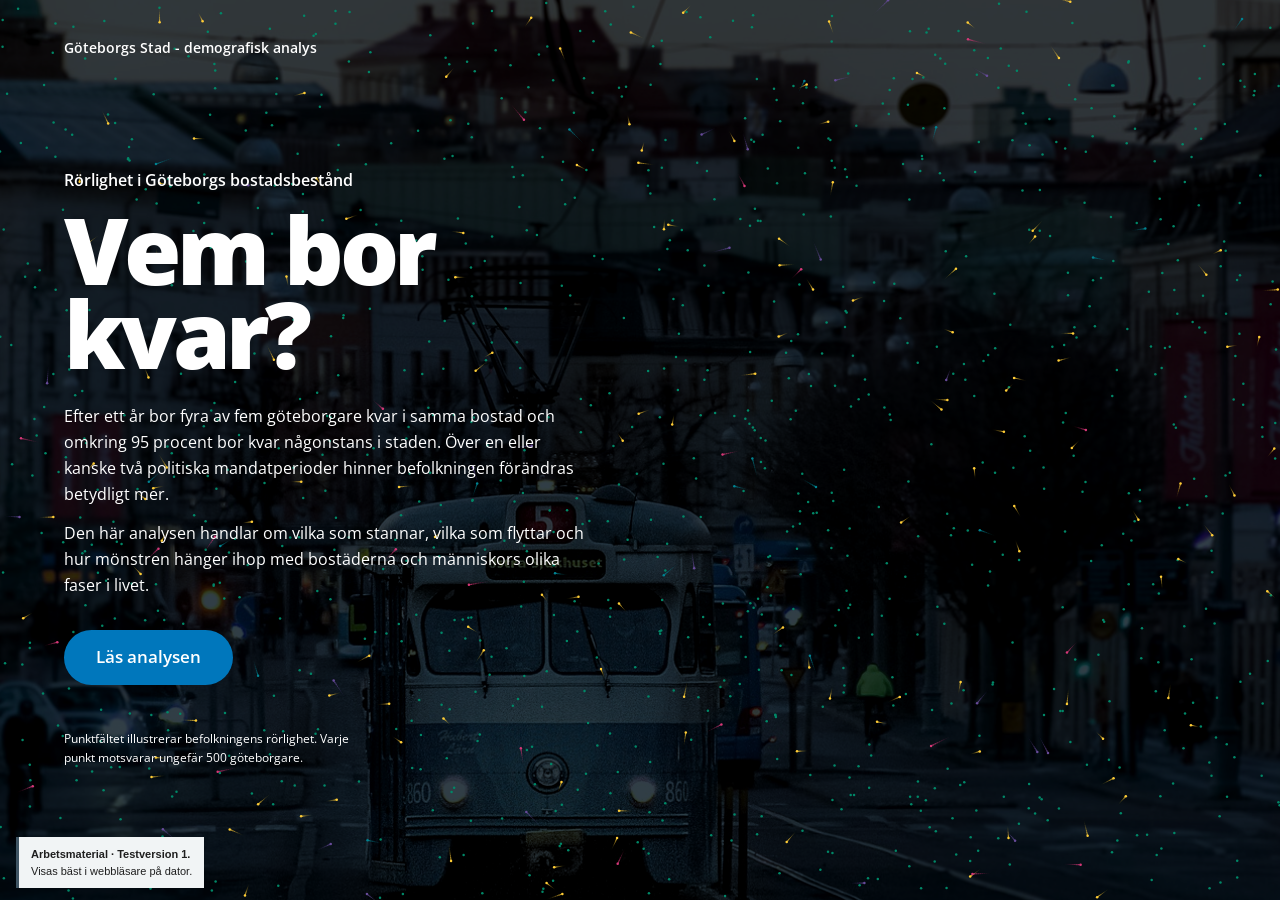
==== index.html @ 53bc5efc "Add files via upload Initiate test version 1." ====
<!DOCTYPE html>
<html lang="sv">
<head>
<meta charset="utf-8">
<meta name="viewport" content="width=device-width, initial-scale=1">
<title>Vem bor kvar? Rörlighet i Göteborgs bostadsbestånd</title>
<meta name="description" content="En analys av kvarboende och byte av folkbokföringsadress i Göteborg, byggd på folkbokföringen 2013–2025.">

<link rel="preconnect" href="https://fonts.googleapis.com">
<link rel="preconnect" href="https://fonts.gstatic.com" crossorigin>
<link href="https://fonts.googleapis.com/css2?family=Open+Sans:wght@400;600;800&display=swap" rel="stylesheet">
<link rel="stylesheet" href="assets/css/styles.css?v=1ab762411f13">
<link rel="stylesheet" href="arbetslage.css"><link rel="stylesheet" href="assets/css/gemensamt.css?v=20260920"><script src="assets/js/rapportinstallningar.js"></script></head>

<body>

<a class="hoppa" href="#innehall">Hoppa till innehållet</a>

<main class="hero" id="innehall" tabindex="-1">
  <div class="hero__foto" role="presentation"></div>
  <div class="hero__ton" role="presentation"></div>
  <canvas class="hero__duk" id="falt" aria-hidden="true"></canvas>

  <div class="hero__inner">
    <p class="hero__etikett">Rörlighet i Göteborgs bostadsbestånd</p>
    <h1 class="hero__titel" id="hero-titel">Vem bor kvar?</h1>

    <div class="hero__ingress">
      <p>Efter ett år bor fyra av fem göteborgare kvar i samma bostad och omkring 95 procent bor kvar någonstans i staden. Över en eller kanske två politiska mandatperioder hinner befolkningen förändras betydligt mer.</p>
      <p>Den här analysen handlar om vilka som stannar, vilka som flyttar och hur mönstren hänger ihop med bostäderna och människors olika faser i livet.</p>
    </div>

    <a class="knapp" href="rapport.html#steg-1">Läs analysen</a>

    <p class="hero__fotnot">
      Punktfältet illustrerar befolkningens rörlighet.
      Varje punkt motsvarar ungefär 500 göteborgare.
    </p>
  </div>

  <p class="hero__meta">Göteborgs Stad - demografisk analys</p>

</main>

<script src="data/flode.js?v=032e635a07d5"></script>
<script src="assets/js/farger.js?v=6136b5aa2ad9"></script>
<script src="assets/js/hero.js?v=33c03882eae3"></script>
<script src="arbetslage.js"></script></body>
</html>
---- assets/css/styles.css ----
/* --------------------------------------------------------------
   Rörlighet i Göteborgs bostadsbestånd
   Gemensam grund och landningssida.

   Följer Göteborgs Stads grafiska profil:
     Typsnitt   Open Sans Extrabold i rubriker, Regular i brödtext
     Text       Alltid svart #1f1f1f eller vit #ffffff, aldrig
                genomskinlig. Hierarki genom storlek och vikt.
     Färg       Göteborgsblå #0077bc endast profilerande element,
                aldrig datavärden. Datafärgerna används solida.
     Versaler   Endast inledande stor bokstav, aldrig VERSALER.
   -------------------------------------------------------------- */

:root {
  /* Profilerande */
  --gbg-bla:      #0077bc;

  /* Datafärger */
  --gbg-morkbla:  #3f5564;
  --gbg-turkos:   #008391;
  --gbg-gron:     #008767;
  --gbg-gul:      #ffcd37;
  --gbg-rod:      #d24723;
  --gbg-rosa:     #d53878;
  --gbg-lila:     #674b99;
  --gbg-gra:      #d1d9dc;
  --gbg-ljusbla:  #c0e4f2;
  --gbg-ljusgul:  #fff3b0;

  /* Ytor */
  --svart:        #1f1f1f;
  --vit:          #ffffff;
  --natt:         #3f5564;
  --papper:       #ffffff;
  --linje:        #d1d9dc;
  --kalla:        #1f1f1f;

  --font: "Open Sans", system-ui, sans-serif;
}

*, *::before, *::after { box-sizing: border-box; }
html { -webkit-text-size-adjust: 100%; }

body {
  margin: 0;
  font-family: var(--font);
  font-size: 17px;
  line-height: 1.6;
  color: var(--svart);
  background: var(--papper);
}

.visuellt-dold {
  position: absolute; width: 1px; height: 1px;
  overflow: hidden; clip: rect(0 0 0 0); white-space: nowrap;
}

.hoppa {
  position: fixed;
  z-index: 100;
  top: .75rem;
  left: .75rem;
  padding: .65rem .9rem;
  color: var(--svart);
  background: var(--vit);
  border: 2px solid var(--svart);
  transform: translateY(-180%);
}
.hoppa:focus { transform: none; }

/* --- Knapp ---------------------------------------------------- */
/* Göteborgsblå är profilerande och används för det som går att
   klicka på. Aldrig för datavärden. */

.knapp {
  display: inline-block;
  font-family: var(--font);
  font-weight: 600;
  font-size: 1.05rem;
  color: var(--vit);
  background: var(--gbg-bla);
  padding: .9rem 2rem;
  border: none;
  border-radius: 999px;
  text-decoration: none;
  cursor: pointer;
  transition: background .15s ease;
}
.knapp:hover  { background: var(--svart); }
.knapp:active { transform: translateY(1px); }
.knapp:focus-visible { outline: 3px solid var(--svart); outline-offset: 3px; }

/* ==============================================================
   Landningssidan
   ============================================================== */

.hero {
  position: relative;
  isolation: isolate;
  min-height: 100svh;
  overflow: hidden;
  color: var(--vit);
  background: var(--gbg-morkbla);
}

.hero__foto,
.hero__ton,
.hero__duk {
  position: absolute;
  inset: 0;
  width: 100%;
  height: 100%;
}

.hero__foto {
  z-index: -3;
  background-color: var(--gbg-morkbla);
  background-image: url("../img/hero.jpg");
  background-repeat: no-repeat;
  background-position: center 72%;
  background-size: cover;
  filter: brightness(.62) saturate(.78) contrast(1.08);
  transform: scale(1.01);
}

.hero__ton {
  z-index: -2;
  background: var(--gbg-morkbla);
  mix-blend-mode: multiply;
  opacity: .92;
}

.hero__duk {
  z-index: -1;
  display: block;
  pointer-events: none;
}

.hero__inner {
  display: flex;
  flex-direction: column;
  justify-content: center;
  min-height: 100svh;
  width: min(100%, 1500px);
  margin-inline: auto;
  padding: clamp(7.5rem, 14vh, 10rem) clamp(1.5rem, 5vw, 5rem) clamp(5rem, 10vh, 7rem);
}

.hero__etikett {
  max-width: 38rem;
  margin: 0 0 1rem;
  font-weight: 600;
  font-size: clamp(1.02rem, 1.25vw, 1.25rem);
  line-height: 1.35;
}

.hero__titel {
  max-width: 6.8ch;
  margin: 0 0 clamp(1.4rem, 3vh, 2rem);
  font-weight: 800;
  font-size: clamp(4.4rem, 7.3vw, 8rem);
  line-height: .9;
  letter-spacing: -.05em;
  text-wrap: balance;
}

.hero__ingress {
  max-width: 59ch;
  margin: 0 0 clamp(1.6rem, 3.5vh, 2.3rem);
  font-size: clamp(1.02rem, 1.2vw, 1.16rem);
  line-height: 1.6;
}

.hero .knapp {
  align-self: flex-start;
  min-width: 10.5rem;
  text-align: center;
}
.hero .knapp:hover {
  color: var(--svart);
  background: var(--vit);
}
.hero .knapp:focus-visible { outline-color: var(--vit); }

.hero__fotnot {
  max-width: 42ch;
  margin: clamp(2rem, 5vh, 3.4rem) 0 0;
  font-size: .78rem;
  line-height: 1.45;
}

.hero__meta {
  position: absolute;
  z-index: 2;
  top: clamp(1.25rem, 3vw, 2.4rem);
  left: max(clamp(1.5rem, 5vw, 5rem), calc((100vw - 1500px) / 2 + 5rem));
  margin: 0;
  font-size: clamp(.9rem, 1vw, 1.02rem);
  line-height: 1.35;
  font-weight: 600;
}

@media (max-width: 760px) {
  .hero { overflow-y: auto; }
  .hero__inner {
    justify-content: flex-start;
    padding-top: 7.2rem;
    padding-bottom: 3rem;
  }
  .hero__foto { background-position: center 68%; }
  .hero__etikett { max-width: 24rem; font-size: 1rem; }
  .hero__titel {
    max-width: 6.6ch;
    font-size: clamp(3.8rem, 18vw, 5.6rem);
  }
  .hero__ingress { font-size: 1rem; line-height: 1.55; }
  .hero__fotnot { margin-top: 2.2rem; }
  .hero__meta { left: 1.5rem; font-size: .88rem; }
}

@media (max-height: 760px) and (min-width: 761px) {
  .hero__inner {
    justify-content: flex-start;
    padding-top: 5.8rem;
    padding-bottom: 2.5rem;
  }
  .hero__etikett { margin-bottom: .6rem; font-size: 1rem; }
  .hero__titel {
    margin-bottom: 1rem;
    font-size: clamp(3.9rem, 6.6vw, 6.3rem);
  }
  .hero__ingress {
    margin-bottom: 1.2rem;
    font-size: 1rem;
    line-height: 1.5;
  }
  .hero__fotnot { margin-top: 1.6rem; }
  .hero__meta { top: 1.1rem; }
}

@media (prefers-reduced-motion: reduce) {
  * { transition-duration: .01ms !important; }
}

.hero__ingress p { margin: 0; }
.hero__ingress p + p { margin-top: .8em; }
---- arbetslage.css ----
.arbetslage{position:fixed;bottom:12px;left:16px;z-index:80;max-width:265px;padding:9px 12px;border-left:3px solid #3f5564;background:#f1f4f5;color:#1f1f1f;font:11px/1.5 Arial,sans-serif}.arbetslage strong,.arbetslage span{display:block}.arbetslage strong{font-weight:600}@media(max-width:1100px){.arbetslage{position:relative;left:auto;bottom:auto;margin:0 1rem 6rem;max-width:none;width:fit-content}}@media print{.arbetslage{position:static;margin:1rem 0}}
---- assets/css/gemensamt.css ----
/* Gemensamma detaljer i testversionen. Diagrammens färger och skalor behålls. */
.scen .steg :is(.slutsatsmarkering,.k5__budskap,.k6__budskap,.k7__budskap,.k8__budskap,.kh__budskap,.k7__summary,.k8__summary,.k9__sammanfattning,.kh__summary,.ks__summary){
  background:#f1f4f5;border:0;border-top:3px solid #3f5564;
  padding:1rem 1.1rem;margin-block:1.2rem;color:#1f1f1f;
}
.steg :is(.k8__note,.kh__note,.k7__result p:last-child){background:#f1f4f5;color:#1f1f1f;}
/* Den korta fetstilta övergången i kapitel 5 är avsiktligt utan ruta. */
#steg-1 p.k5__budskap{background:transparent;border:0;padding:0;}
.scen button:not(.nav__knapp),.scen select{border-radius:3px;color:#1f1f1f;line-height:1.4;}
.scen :is(button,select):not(:disabled){cursor:pointer;}
.scen button:not(:disabled):hover{background:#e4f2f7;}
.scen button[aria-pressed="true"]{background:#c0e4f2;border-color:#3f5564;font-weight:600;}
:is(button,a,select,input,summary,[tabindex]):focus-visible{outline:2px solid #1f1f1f;outline-offset:3px;}
.scen select{width:auto;max-width:100%;min-height:34px;padding:.35rem 1.8rem .35rem .55rem;}
.scen :is([class$="__controls"],[class$="__val"],[class$="__export"]){gap:.45rem;flex-wrap:wrap;}
.scen :is([class$="__source"],[class$="__kalla"]){font-size:.75rem;line-height:1.55;color:#1f1f1f;max-width:75ch;}
.scen :is([class$="__reading"],.k7__inspect){line-height:1.55;color:#1f1f1f;}
.scen svg{font-variant-numeric:tabular-nums;}
.scen details summary{cursor:pointer;line-height:1.5;}
.metod{max-width:min(760px,calc(100vw - 2rem));max-height:85svh;overflow:auto;}
.metod__inner p{line-height:1.65;}
.steg__vanster,.steg__hoger{min-width:0;}
/* En kolumn vid liten skärm eller stor webbläsarzoom. Innehållet får rulla. */
@media(max-width:1100px){
  body{height:auto;min-height:100svh;overflow:auto;}
  .scen{height:auto;min-height:100svh;}
  .scen .steg{position:relative;inset:auto;display:none;visibility:hidden;width:calc(100% - 2rem);height:auto;min-height:0;grid-template-columns:minmax(0,1fr);align-content:start;gap:1.5rem;padding-block:8.5rem 2rem;overflow:visible;}
  .scen .steg.aktiv{display:grid;visibility:visible;}
  .scen .steg__hoger{max-height:none;overflow:visible;}
  .scen .steg h1,.scen .steg h2{font-size:clamp(1.8rem,5vw,2.6rem);}
  .scen [id$="-plot"],.scen [class$="__figur"],.scen [class$="__table"]{max-width:100%;overflow-x:auto;}
  .scen svg{max-width:100%;}
  .scen .k7 svg{max-width:none;}
  .topp{flex-wrap:wrap;gap:.5rem;padding:.7rem 1rem;}
  .topp__kapitel{font-size:.8rem;}
  .navigering{max-width:calc(100vw - 1rem);}
}
@media(max-width:560px){
  .scen button{min-height:38px;}
  .topp__kapitel{display:none;}
  .scen .steg{padding-top:6.5rem;}
  .scen :is(.k4__kartprofil,.k4__kartlayout){grid-template-columns:minmax(0,1fr);}
  .scen select{font-size:1rem;}
}
@media(prefers-reduced-motion:reduce){html{scroll-behavior:auto;}}
@media print{.scen .steg{position:relative;display:grid;visibility:visible;height:auto;break-before:page;}.arbetslage{break-inside:avoid;}}

.scen .steg .k2__summa{background:#f1f4f5;}
@media(max-width:1100px){.scen [id$="-plot"]:focus-visible{outline-offset:-2px;}}

.steg .diagram-rulltips{font-size:.75rem;line-height:1.5;margin:.4rem 0 1rem;}
.diagram-rulltips[hidden]{display:none;}
.metod .metod__stang{position:sticky;top:0;right:auto;z-index:5;margin:0 1rem 1rem auto;width:auto;height:auto;min-height:44px;padding:.55rem .9rem;display:flex;align-items:center;gap:.55rem;border:1px solid #3f5564;border-radius:4px;background:#c0e4f2;color:#1f1f1f;font:600 .9rem/1.4 var(--font,Arial,sans-serif);}
.metod .metod__stang:hover{background:#d1d9dc;}
.metod__stang span{font-size:1.4rem;line-height:1;}
.sida5-avstamning{font-size:.85em;}

/* Förklaring intill bostadsutfallen i kapitel 1. */
.steg .bostadsbortfall p{font-size:.9rem;line-height:1.55;margin:0 0 .7rem;}
.steg .bostadsbortfall p:last-child{margin-bottom:0;}
.steg .bostadsbortfall-scb{font-size:.78rem;line-height:1.55;}

.steg .bostadsbortfall{font-weight:400;}
.steg .bostadsbortfall p{max-width:none;}
#steg-2 .bostadsbortfall-scb{font-size:.78rem;max-width:none;margin-top:.8rem;padding-top:.7rem;}

.k7__metodexempel{border-top:1px solid #d1d9dc;padding-top:.8rem;margin-top:1rem;font-size:.85rem;}
.steg .k7__metodexempel p{font-size:.85rem;line-height:1.6;}
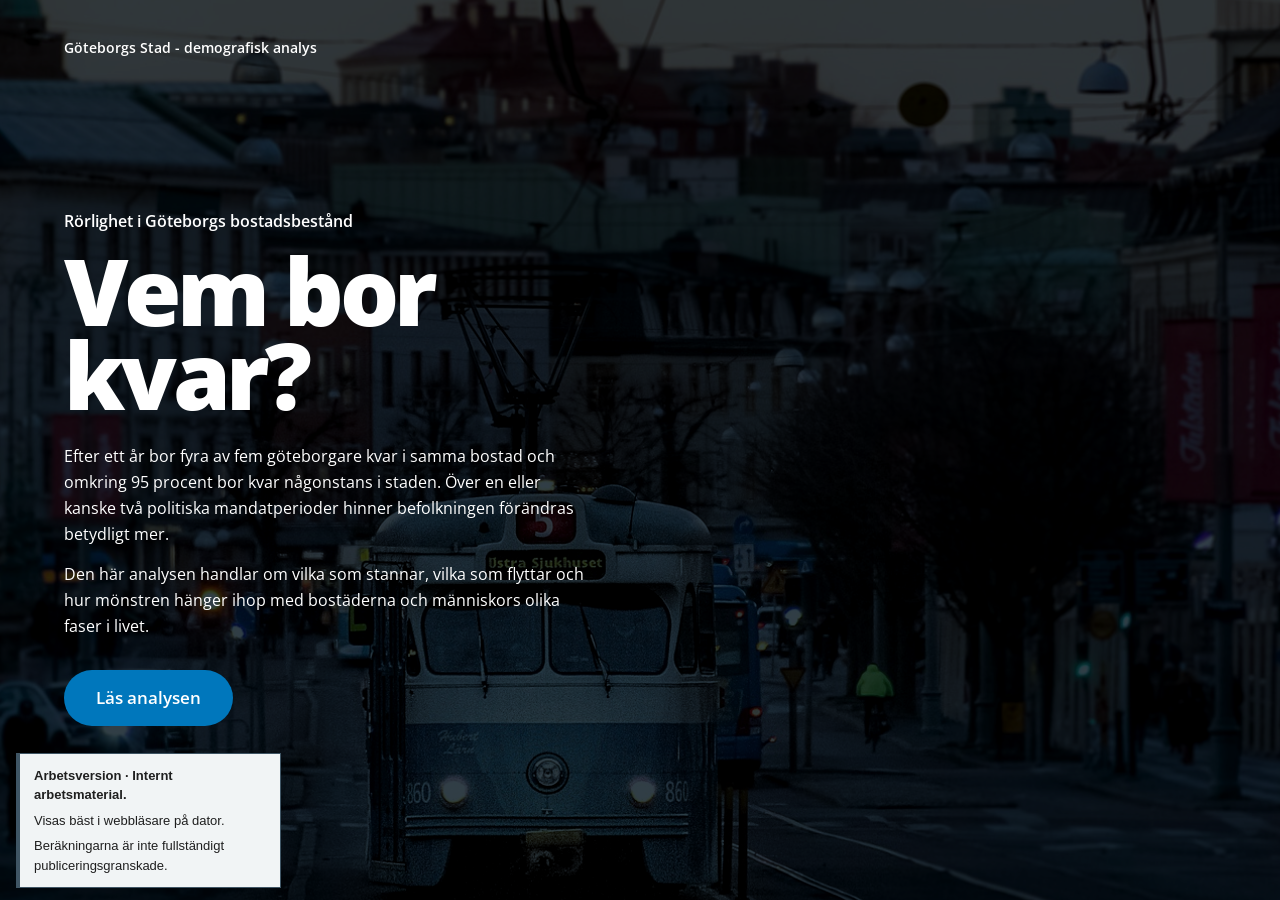
==== commit 5f3e09d5: "Publicera bearbetad arbetsversion 2 med huvudresultat och alla delar" ====
--- a/index.html
+++ b/index.html
@@ -3,14 +3,14 @@
 <head>
 <meta charset="utf-8">
 <meta name="viewport" content="width=device-width, initial-scale=1">
-<title>Vem bor kvar? Rörlighet i Göteborgs bostadsbestånd</title>
+<title>Arbetsversion 2 · Vem bor kvar? Rörlighet i Göteborgs bostadsbestånd</title>
 <meta name="description" content="En analys av kvarboende och byte av folkbokföringsadress i Göteborg, byggd på folkbokföringen 2013–2025.">
 
 <link rel="preconnect" href="https://fonts.googleapis.com">
 <link rel="preconnect" href="https://fonts.gstatic.com" crossorigin>
 <link href="https://fonts.googleapis.com/css2?family=Open+Sans:wght@400;600;800&display=swap" rel="stylesheet">
-<link rel="stylesheet" href="assets/css/styles.css?v=1ab762411f13">
-<link rel="stylesheet" href="arbetslage.css"><link rel="stylesheet" href="assets/css/gemensamt.css?v=20260920"><script src="assets/js/rapportinstallningar.js"></script></head>
+<link rel="stylesheet" href="assets/css/styles.css?v=v2-20260927">
+<link rel="stylesheet" href="arbetslage.css?v=v2-20260927"><link rel="stylesheet" href="assets/css/gemensamt.css?v=v2-20260927"><script src="assets/js/rapportinstallningar.js?v=v2-20260927"></script><link rel="stylesheet" href="assets/css/arbetsversion2.css?v=v2-20260927"></head>
 
 <body>
 
@@ -19,7 +19,6 @@
 <main class="hero" id="innehall" tabindex="-1">
   <div class="hero__foto" role="presentation"></div>
   <div class="hero__ton" role="presentation"></div>
-  <canvas class="hero__duk" id="falt" aria-hidden="true"></canvas>
 
   <div class="hero__inner">
     <p class="hero__etikett">Rörlighet i Göteborgs bostadsbestånd</p>
@@ -30,20 +29,15 @@
       <p>Den här analysen handlar om vilka som stannar, vilka som flyttar och hur mönstren hänger ihop med bostäderna och människors olika faser i livet.</p>
     </div>
 
-    <a class="knapp" href="rapport.html#steg-1">Läs analysen</a>
-
-    <p class="hero__fotnot">
-      Punktfältet illustrerar befolkningens rörlighet.
-      Varje punkt motsvarar ungefär 500 göteborgare.
-    </p>
+    <a class="knapp" href="huvudresultat.html">Läs analysen</a>
   </div>
 
   <p class="hero__meta">Göteborgs Stad - demografisk analys</p>
 
 </main>
 
-<script src="data/flode.js?v=032e635a07d5"></script>
-<script src="assets/js/farger.js?v=6136b5aa2ad9"></script>
-<script src="assets/js/hero.js?v=33c03882eae3"></script>
-<script src="arbetslage.js"></script></body>
+
+
+
+<script src="arbetslage.js?v=v2-20260927"></script><script src="assets/js/arbetsversion2.js?v=v2-20260927"></script></body>
 </html>
--- a/arbetslage.css
+++ b/arbetslage.css
@@ -1 +1 @@
-.arbetslage{position:fixed;bottom:12px;left:16px;z-index:80;max-width:265px;padding:9px 12px;border-left:3px solid #3f5564;background:#f1f4f5;color:#1f1f1f;font:11px/1.5 Arial,sans-serif}.arbetslage strong,.arbetslage span{display:block}.arbetslage strong{font-weight:600}@media(max-width:1100px){.arbetslage{position:relative;left:auto;bottom:auto;margin:0 1rem 6rem;max-width:none;width:fit-content}}@media print{.arbetslage{position:static;margin:1rem 0}}
+.arbetslage{position:fixed;bottom:12px;left:16px;z-index:80;max-width:265px;padding:12px 14px;border:1px solid #3f5564;border-left:4px solid #3f5564;background:#f1f4f5;color:#1f1f1f;font:13px/1.5 Arial,sans-serif}.arbetslage strong,.arbetslage span{display:block}.arbetslage strong{font-weight:700;margin-bottom:6px}.arbetslage span+span{margin-top:6px}@media(max-width:1100px){.arbetslage{position:relative;left:auto;bottom:auto;margin:0 1rem 6rem;max-width:none;width:fit-content}}@media print{.arbetslage{position:static;margin:1rem 0}}
--- a/assets/css/arbetsversion2.css
+++ b/assets/css/arbetsversion2.css
@@ -0,0 +1,60 @@
+/* Lokala redaktionella tillägg. Diagramdata och måttdefinitioner behålls. */
+.v2-ingangar{display:flex;flex-wrap:wrap;gap:1rem;margin-top:1.6rem;}
+.hero .v2-knapp-ljus{background:white;color:#1f1f1f;border:1px solid #3f5564;}
+.v2-startperiod{font-size:.86rem;line-height:1.65;max-width:58ch;margin-top:1.4rem;}
+.v2-topplankar{display:flex;gap:.85rem;font-size:.76rem;flex-wrap:wrap;}
+.v2-topplankar a{color:#1f1f1f;}
+.v2-status{border:1px solid #d1d9dc;border-top:3px solid #3f5564;padding:.75rem .9rem;margin:.5rem 0 1rem;font-size:.8rem;line-height:1.6;}
+.v2-status strong{display:block;}
+.v2-status p{margin:.45rem 0;}
+.v2-status a{color:#1f1f1f;}
+.scen p.v2-kommentar{font-size:.78rem;font-weight:600;margin:0 0 .8rem;}
+.v2-fordjupning{margin:1rem 0;border-top:1px solid #d1d9dc;padding-top:.8rem;}
+.v2-fordjupning>summary{font-weight:600;cursor:pointer;}
+.v2-resultatkort{display:grid;grid-template-columns:1fr 1fr;gap:1.25rem;}
+.v2-resultatkort section{border-top:2px solid #3f5564;padding-top:.7rem;}
+.v2-resultatkort h4{margin:.1rem 0 .5rem;font-size:1rem;}
+.v2-resultatkort p{font-size:.84rem;margin:.4rem 0;line-height:1.65;}
+.v2-resultatkort b{font-size:1.1rem;white-space:nowrap;}
+.v2-resultatkort a{color:#1f1f1f;font-size:.86rem;}
+/* Text och öppnade fördjupningar får ta plats, även på dator. */
+body:has(.scen){height:auto;overflow:auto;}
+.scen{height:auto;min-height:100svh;}
+.scen>.steg{position:relative;inset:auto;display:none;visibility:hidden;height:auto;min-height:0;align-items:start;align-content:start;padding-block:7rem 8rem;}
+.scen>.steg.aktiv{display:grid;visibility:visible;}
+.scen .steg__hoger{max-height:none;overflow:visible;}
+.scen .steg h1,.scen .steg h2{font-size:clamp(1.9rem,3.2vw,2.65rem);line-height:1.14;}
+.k8__values small{display:block;font-size:.7rem;}
+body.v2-guide{height:auto;overflow:auto;}
+.v2-guide header{position:static;display:flex;gap:1.2rem;flex-wrap:wrap;align-items:center;padding:1.1rem max(1rem,calc((100vw - 1100px)/2));border-bottom:1px solid #d1d9dc;}
+.v2-guide header a{color:#1f1f1f;font-size:.88rem;}
+.v2-guide main{width:min(1100px,calc(100% - 3rem));margin:3rem auto 7rem;}
+.v2-guide h1{font-size:clamp(2rem,4vw,3.3rem);font-weight:800;line-height:1.15;max-width:24ch;margin:.6rem 0 1.2rem;}
+.v2-guide .v2-lead{max-width:76ch;font-size:1.08rem;}
+.v2-guide h2{font-size:1.65rem;line-height:1.3;font-weight:800;}
+.v2-guide h3{font-size:1.12rem;}
+.v2-guide p{max-width:75ch;}
+.v2-guide a{color:#1f1f1f;text-underline-offset:.2em;}
+.v2-guide .v2-section{margin:2.8rem 0;padding-top:1.6rem;border-top:2px solid #3f5564;scroll-margin-top:1rem;}
+.v2-guide .v2-section-grid{display:grid;grid-template-columns:1fr 1fr;gap:3rem;}
+.v2-guide .v2-kpis{display:flex;gap:2rem;flex-wrap:wrap;margin:1.8rem 0;}
+.v2-guide .v2-kpis strong{display:block;font-size:2.3rem;font-weight:800;}
+.v2-guide .v2-kpis span{font-size:.84rem;display:block;max-width:24ch;}
+.v2-guide .v2-topics{display:grid;grid-template-columns:repeat(2,minmax(0,1fr));gap:1rem 2rem;}
+.v2-guide .v2-topics section{border-top:1px solid #d1d9dc;padding-top:.9rem;}
+.v2-guide li{margin:.5rem 0;}
+.v2-guide .v2-context{font-size:.83rem;line-height:1.6;}
+.v2-guide .v2-review-note{font-size:.83rem;line-height:1.6;margin-top:-.4rem;}
+.v2-review-link{font-size:.83rem;line-height:1.6;margin:.7rem 0 1rem;}
+.v2-guide table{border-collapse:collapse;width:100%;font-size:.9rem;}
+.v2-guide th,.v2-guide td{text-align:left;padding:.6rem .4rem;border-bottom:1px solid #d1d9dc;}
+.v2-guide th[scope=row]{font-weight:400;}
+.v2-guide .v2-jump{display:flex;flex-wrap:wrap;gap:.7rem 1.4rem;margin:1.6rem 0;font-size:.9rem;}
+.v2-guide .v2-balance{display:grid;gap:.6rem;font-size:.93rem;}
+.v2-guide .v2-balance p{padding:.7rem 0;margin:0;border-bottom:1px solid #d1d9dc;}
+.v2-guide footer{border-top:1px solid #d1d9dc;padding-top:1.2rem;font-size:.78rem;margin-top:3rem;}
+.v2-guide .arbetslage{position:static;margin:1rem max(1rem,calc((100vw - 1100px)/2));max-width:none;width:fit-content;}
+@media(max-width:1100px){.topp__vanster{flex-wrap:wrap;gap:.6rem;}.topp__kapitel{max-width:30ch;}.v2-topplankar{font-size:.73rem;}}
+@media(max-width:650px){.v2-resultatkort,.v2-guide .v2-section-grid,.v2-guide .v2-topics{grid-template-columns:1fr;gap:1.2rem;}.v2-guide main{width:calc(100% - 2rem);}.v2-guide .v2-kpis{gap:1rem;}.v2-topplankar{display:none;}.v2-guide h1{font-size:2.2rem;}}
+@media(prefers-reduced-motion:reduce){*,*::before,*::after{animation:none!important;transition:none!important;scroll-behavior:auto!important;}}
+@media print{.v2-topplankar{display:none;}.v2-status{break-inside:avoid;}.v2-guide main{margin:0;width:100%;}}
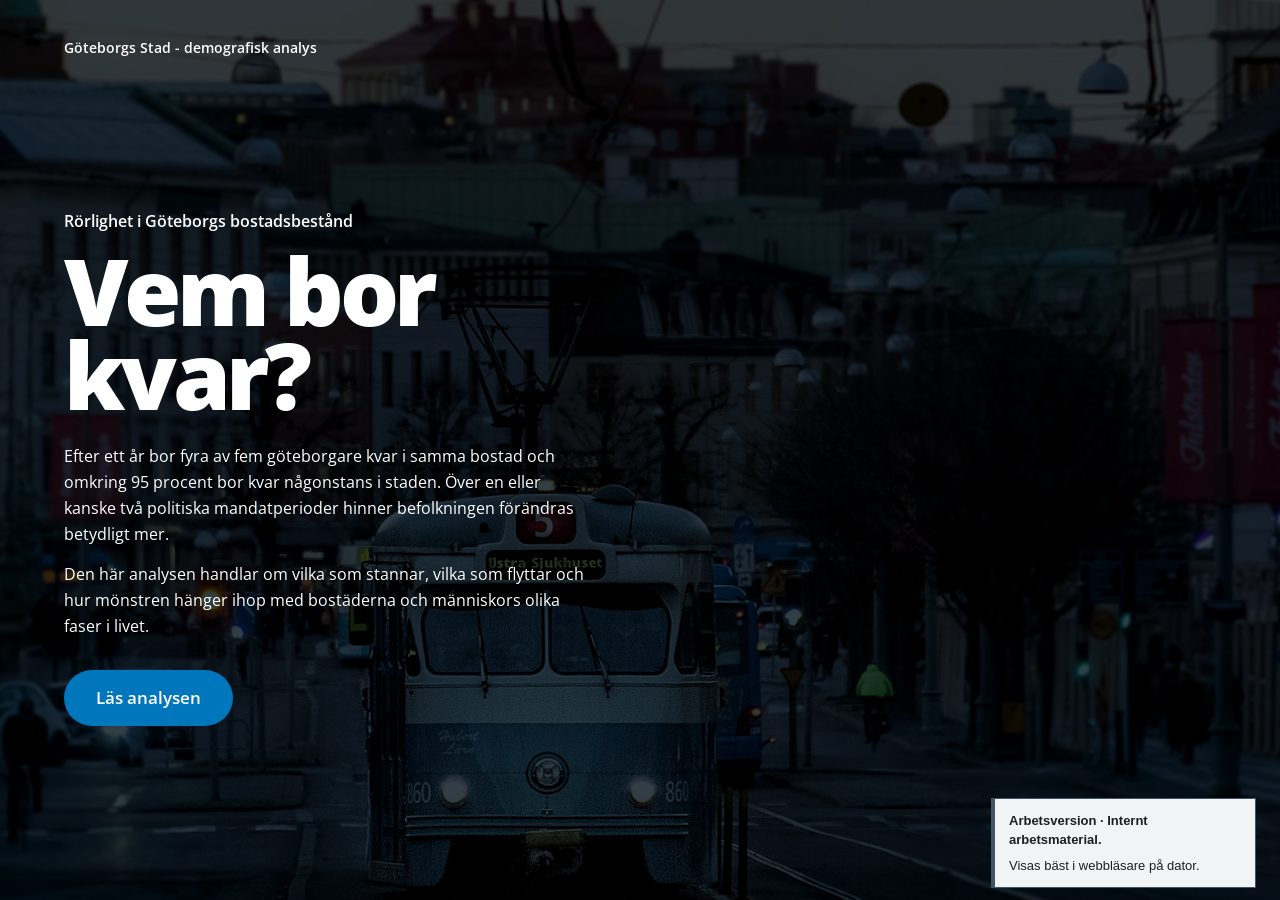
==== commit e3a6e495: "Uppdatera arbetsstatus, metodnot och startsidans statusruta" ====
--- a/index.html
+++ b/index.html
@@ -10,9 +10,9 @@
 <link rel="preconnect" href="https://fonts.gstatic.com" crossorigin>
 <link href="https://fonts.googleapis.com/css2?family=Open+Sans:wght@400;600;800&display=swap" rel="stylesheet">
 <link rel="stylesheet" href="assets/css/styles.css?v=v2-20260927">
-<link rel="stylesheet" href="arbetslage.css?v=v2-20260927"><link rel="stylesheet" href="assets/css/gemensamt.css?v=v2-20260927"><script src="assets/js/rapportinstallningar.js?v=v2-20260927"></script><link rel="stylesheet" href="assets/css/arbetsversion2.css?v=v2-20260927"></head>
+<link rel="stylesheet" href="arbetslage.css?v=v2-20261002"><link rel="stylesheet" href="assets/css/gemensamt.css?v=v2-20260927"><script src="assets/js/rapportinstallningar.js?v=v2-20260927"></script><link rel="stylesheet" href="assets/css/arbetsversion2.css?v=v2-20260927"></head>
 
-<body>
+<body class="rapport-start">
 
 <a class="hoppa" href="#innehall">Hoppa till innehållet</a>
 
@@ -39,5 +39,5 @@
 
 
 
-<script src="arbetslage.js?v=v2-20260927"></script><script src="assets/js/arbetsversion2.js?v=v2-20260927"></script></body>
+<script src="arbetslage.js?v=v2-20261002"></script><script src="assets/js/arbetsversion2.js?v=v2-20260927"></script></body>
 </html>
--- a/arbetslage.css
+++ b/arbetslage.css
@@ -1 +1,4 @@
 .arbetslage{position:fixed;bottom:12px;left:16px;z-index:80;max-width:265px;padding:12px 14px;border:1px solid #3f5564;border-left:4px solid #3f5564;background:#f1f4f5;color:#1f1f1f;font:13px/1.5 Arial,sans-serif}.arbetslage strong,.arbetslage span{display:block}.arbetslage strong{font-weight:700;margin-bottom:6px}.arbetslage span+span{margin-top:6px}@media(max-width:1100px){.arbetslage{position:relative;left:auto;bottom:auto;margin:0 1rem 6rem;max-width:none;width:fit-content}}@media print{.arbetslage{position:static;margin:1rem 0}}
+
+/* På startsidan ligger rutan till höger om introduktionen och läsknappen. */
+@media screen and (min-width:1101px){.rapport-start .arbetslage{left:auto;right:24px}}
